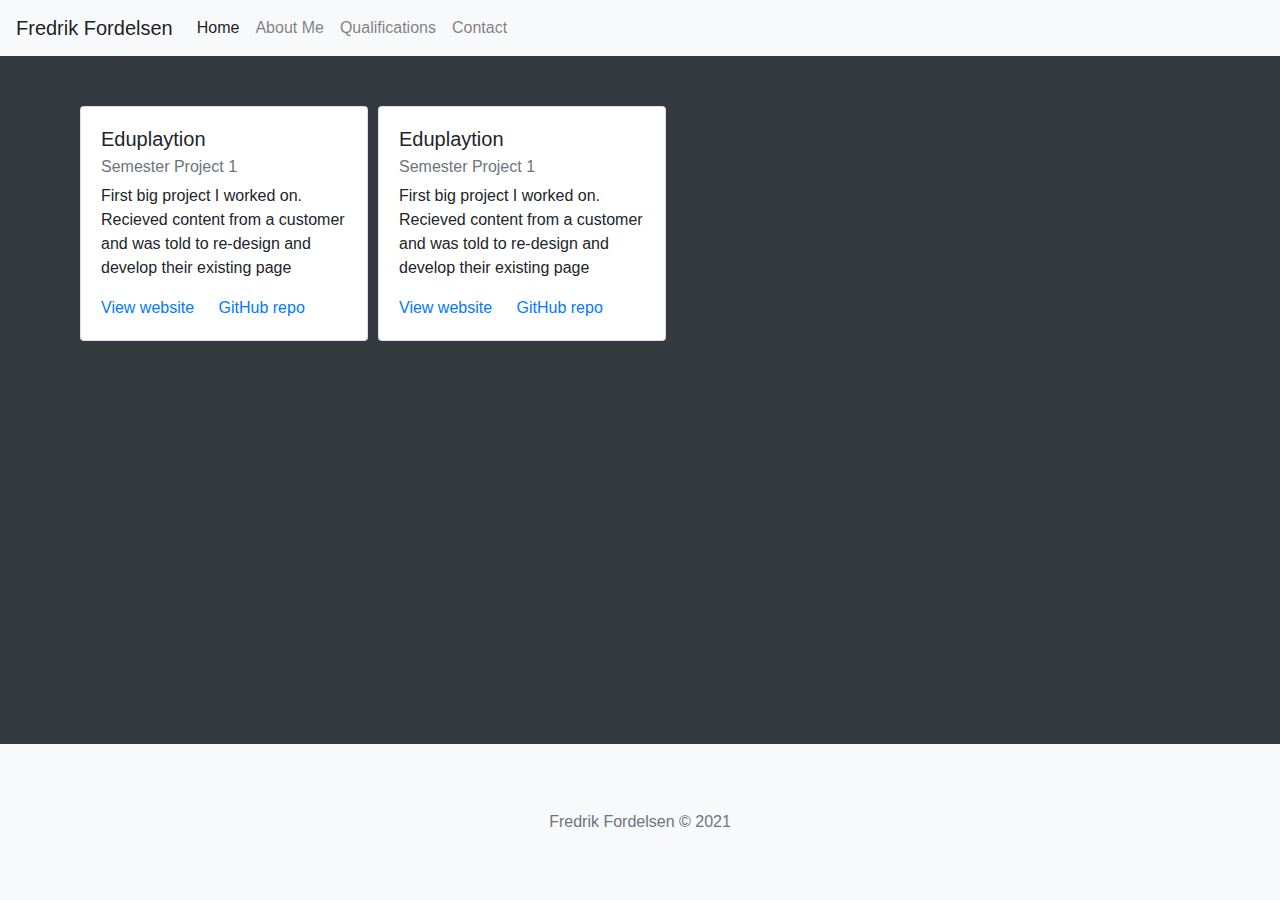
==== index.html @ 33619919 "started working on a basic homepage" ====
<!DOCTYPE html>
<html lang="en">

<head>
    <meta charset="UTF-8">
    <meta name="viewport" content="width=device-width, initial-scale=1.0">
    <link rel="stylesheet" href="https://stackpath.bootstrapcdn.com/bootstrap/4.3.1/css/bootstrap.min.css"
        integrity="sha384-ggOyR0iXCbMQv3Xipma34MD+dH/1fQ784/j6cY/iJTQUOhcWr7x9JvoRxT2MZw1T" crossorigin="anonymous">
    <link rel="stylesheet" href="./css/style.css">
</head>

<body class="bg-dark">
    <nav class="navbar navbar-expand-lg navbar-light bg-light">
        <a class="navbar-brand" href="#">Fredrik Fordelsen</a>
        <button class="navbar-toggler" type="button" data-toggle="collapse" data-target="#navbarNav"
            aria-controls="navbarNav" aria-expanded="false" aria-label="Toggle navigation">
            <span class="navbar-toggler-icon"></span>
        </button>
        <div class="collapse navbar-collapse" id="navbarNav">
            <ul class="navbar-nav">
                <li class="nav-item active">
                    <a class="nav-link" href="#">Home <span class="sr-only">(current)</span></a>
                </li>
                <li class="nav-item">
                    <a class="nav-link" href="#">About Me</a>
                </li>
                <li class="nav-item">
                    <a class="nav-link" href="#">Qualifications</a>
                </li>
                <li class="nav-item">
                    <a class="nav-link" href="#">Contact</a>
                </li>
            </ul>
        </div>
    </nav>

    <main class="container">
        <div class="card-container">
            <div class="card" style="width: 18rem;">
                <div class="card-body">
                    <h5 class="card-title">Eduplaytion</h5>
                    <h6 class="card-subtitle mb-2 text-muted">Semester Project 1</h6>
                    <p class="card-text">First big project I worked on. Recieved content from a customer and was told to
                        re-design and develop their existing page</p>
                    <a href="http://tasks.fredrikfordelsen.no/semester-project/index.html" class="card-link">View
                        website</a>
                    <a href="#" class="card-link">GitHub repo</a>
                </div>
            </div>

            <div class="card" style="width: 18rem;">
                <div class="card-body">
                    <h5 class="card-title">Eduplaytion</h5>
                    <h6 class="card-subtitle mb-2 text-muted">Semester Project 1</h6>
                    <p class="card-text">First big project I worked on. Recieved content from a customer and was told to
                        re-design and develop their existing page</p>
                    <a href="http://tasks.fredrikfordelsen.no/semester-project/index.html" class="card-link">View
                        website</a>
                    <a href="#" class="card-link">GitHub repo</a>
                </div>
            </div>
        </div>
    </main>

    <footer class="footer mt-auto py-3 bg-light">
        <div class="container">
            <span class="text-muted">Fredrik Fordelsen © 2021</span>
        </div>
    </footer>

    <script src="https://code.jquery.com/jquery-3.3.1.slim.min.js"
        integrity="sha384-q8i/X+965DzO0rT7abK41JStQIAqVgRVzpbzo5smXKp4YfRvH+8abtTE1Pi6jizo"
        crossorigin="anonymous"></script>
    <script src="https://cdnjs.cloudflare.com/ajax/libs/popper.js/1.14.7/umd/popper.min.js"
        integrity="sha384-UO2eT0CpHqdSJQ6hJty5KVphtPhzWj9WO1clHTMGa3JDZwrnQq4sF86dIHNDz0W1"
        crossorigin="anonymous"></script>
    <script src="https://stackpath.bootstrapcdn.com/bootstrap/4.3.1/js/bootstrap.min.js"
        integrity="sha384-JjSmVgyd0p3pXB1rRibZUAYoIIy6OrQ6VrjIEaFf/nJGzIxFDsf4x0xIM+B07jRM"
        crossorigin="anonymous"></script>
</body>

</html>
---- css/style.css ----
.container {
    padding: 50px 0px;
}

.card-container {
    display: flex;
    flex-direction: row;
}

.card {
    margin-left: 10px;
}

@media (max-width: 768px) {
    .card-container {
        display: flex;
        flex-direction: column;
    }

    .card {
        margin: 0px 15px 15px;
    }
}

.footer {
    position: fixed; 
    width: 100%;
    bottom: 0;
    padding: 10px 10px 0px 10px; 
    text-align: center;
}
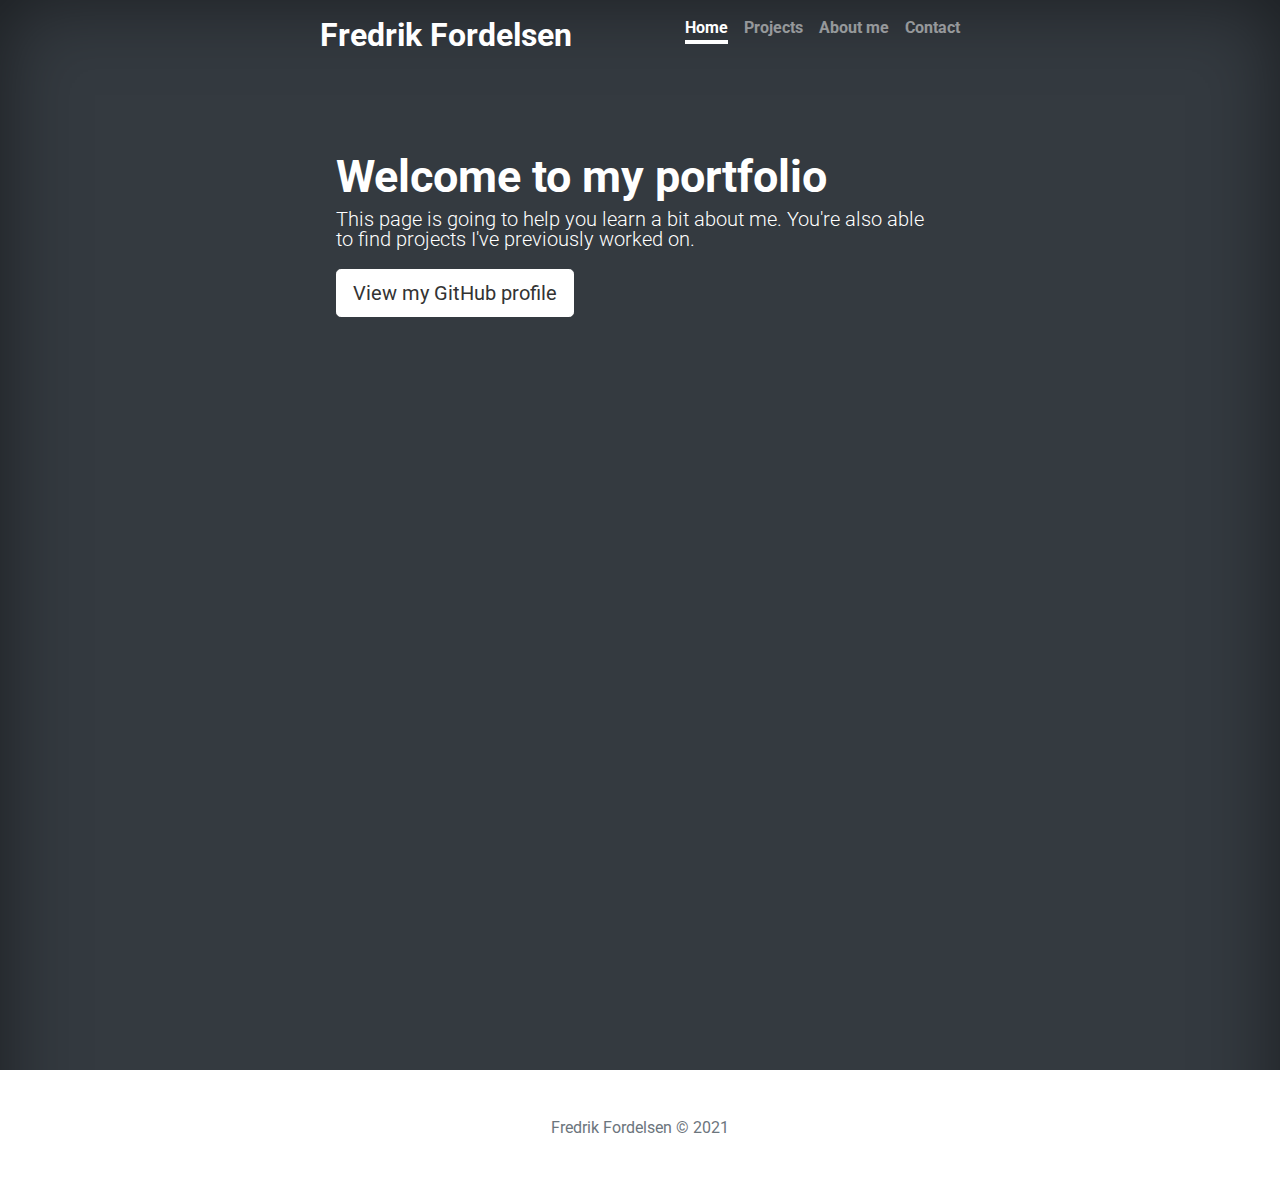
==== commit 7038453e: "added more content about myself" ====
--- a/index.html
+++ b/index.html
@@ -9,64 +9,37 @@
     <link rel="stylesheet" href="./css/style.css">
 </head>
 
-<body class="bg-dark">
-    <nav class="navbar navbar-expand-lg navbar-light bg-light">
-        <a class="navbar-brand" href="#">Fredrik Fordelsen</a>
-        <button class="navbar-toggler" type="button" data-toggle="collapse" data-target="#navbarNav"
-            aria-controls="navbarNav" aria-expanded="false" aria-label="Toggle navigation">
-            <span class="navbar-toggler-icon"></span>
-        </button>
-        <div class="collapse navbar-collapse" id="navbarNav">
-            <ul class="navbar-nav">
-                <li class="nav-item active">
-                    <a class="nav-link" href="#">Home <span class="sr-only">(current)</span></a>
-                </li>
-                <li class="nav-item">
-                    <a class="nav-link" href="#">About Me</a>
-                </li>
-                <li class="nav-item">
-                    <a class="nav-link" href="#">Qualifications</a>
-                </li>
-                <li class="nav-item">
+<body class="h-100 text-center text-white bg-dark">
+    <div class="cover-container d-flex w-100 h-100 p-3 mx-auto flex-column">
+        <header class="mb-auto">
+            <div>
+                <h2 class="float-md-left mb-0"><a class="nav-title" href="index.html">Fredrik Fordelsen</a></h2>
+                <nav class="nav nav-masthead justify-content-center float-md-right">
+                    <a class="nav-link active" aria-current="page" href="index.html">Home</a>
+                    <a class="nav-link" href="projects.html">Projects</a>
+                    <a class="nav-link" href="about.html">About me</a>
                     <a class="nav-link" href="#">Contact</a>
-                </li>
-            </ul>
-        </div>
-    </nav>
+                </nav>
+            </div>
+        </header>
 
-    <main class="container">
-        <div class="card-container">
-            <div class="card" style="width: 18rem;">
-                <div class="card-body">
-                    <h5 class="card-title">Eduplaytion</h5>
-                    <h6 class="card-subtitle mb-2 text-muted">Semester Project 1</h6>
-                    <p class="card-text">First big project I worked on. Recieved content from a customer and was told to
-                        re-design and develop their existing page</p>
-                    <a href="http://tasks.fredrikfordelsen.no/semester-project/index.html" class="card-link">View
-                        website</a>
-                    <a href="#" class="card-link">GitHub repo</a>
-                </div>
-            </div>
+        <main class="px-3">
+            <h1>Welcome to my portfolio</h1>
+            <p class="lead">This page is going to help you learn a bit about me. You're also able to find projects I've
+                previously worked on.</p>
+            <a href="https://github.com/btfredr" class="btn btn-lg btn-secondary fw-bold border-white bg-white">View my
+                GitHub profile</a>
+        </main>
+    </div>
 
-            <div class="card" style="width: 18rem;">
-                <div class="card-body">
-                    <h5 class="card-title">Eduplaytion</h5>
-                    <h6 class="card-subtitle mb-2 text-muted">Semester Project 1</h6>
-                    <p class="card-text">First big project I worked on. Recieved content from a customer and was told to
-                        re-design and develop their existing page</p>
-                    <a href="http://tasks.fredrikfordelsen.no/semester-project/index.html" class="card-link">View
-                        website</a>
-                    <a href="#" class="card-link">GitHub repo</a>
-                </div>
-            </div>
-        </div>
-    </main>
-
-    <footer class="footer mt-auto py-3 bg-light">
+    <footer class="footer">
         <div class="container">
             <span class="text-muted">Fredrik Fordelsen © 2021</span>
         </div>
     </footer>
+
+
+
 
     <script src="https://code.jquery.com/jquery-3.3.1.slim.min.js"
         integrity="sha384-q8i/X+965DzO0rT7abK41JStQIAqVgRVzpbzo5smXKp4YfRvH+8abtTE1Pi6jizo"
--- a/css/style.css
+++ b/css/style.css
@@ -1,14 +1,115 @@
+@import url('https://fonts.googleapis.com/css2?family=Roboto&display=swap');
+
+/*=======================[Global]=======================*/
+html, body, div, span, applet, object, iframe,
+h1, h3, h4, h6, p, blockquote, pre,
+a, abbr, acronym, address, big, cite, code,
+del, dfn, em, img, ins, kbd, q, s, samp,
+small, strike, strong, sub, sup, tt, var,
+b, u, center,
+dl, dt, dd, ol, ul, li,
+fieldset, label, legend,
+table, caption, tbody, tfoot, thead, tr, th, td,
+article, aside, canvas, details, embed,
+figure, figcaption, footer, header, hgroup,
+menu, nav, output, ruby, section, summary,
+time, mark, audio, video {
+    margin: 0;
+    padding: 0;
+    border: 0;
+    font-size: 100%;
+    font: inherit;
+    vertical-align: baseline;
+}
+article, aside, details, figcaption, figure,
+footer, header, hgroup, menu, nav, section {
+    display: block;
+}
+body {
+    line-height: 1;
+    background-color: #DCDCDC;
+    font-family: 'Roboto', sans-serif;
+}
+ol, ul {
+    list-style: none;
+}
+h1 {
+    font-size: 45px;
+    font-weight: bold;
+    padding-bottom: 10px;
+}
+h5 {
+  font-weight: bold;
+}
+
+p {
+    padding: 0px 0px 20px;
+}
+a {
+    text-decoration: none;
+    color: black;
+    font-weight: bold;
+    font-weight: bold;
+    padding: 13px 0px;
+    top: 0;
+}
+::placeholder {
+    font-family: 'Roboto', sans-serif;
+    font-style: italic;
+
+}
+blockquote, q {
+    quotes: none;
+}
+blockquote:before, blockquote:after,
+q:before, q:after {
+    content: '';
+    content: none;
+}
+table {
+    border-collapse: collapse;
+     border-spacing: 0;
+}
+button {
+    outline: none;
+    background: none;
+    border: 1px solid black;
+}
+
+
+
+
 .container {
     padding: 50px 0px;
+}
+
+.footer {
+  margin-top: auto;
+  bottom: 0;
+  height: unset;
+  width: 100%;
+  color: white;
+  background-color: white;
 }
 
 .card-container {
     display: flex;
     flex-direction: row;
-}
-
-.card {
-    margin-left: 10px;
+    margin-top: 25px;
+}
+
+.mycard {
+    color: black;
+    margin: 10px 5px 0px 10px;
+}
+
+.nav-title {
+    color: white;
+}
+
+.nav-title:hover {
+    text-decoration: none;
+    color: white;
 }
 
 @media (max-width: 768px) {
@@ -17,15 +118,88 @@
         flex-direction: column;
     }
 
-    .card {
+    .mycard {
         margin: 0px 15px 15px;
     }
 }
 
-.footer {
-    position: fixed; 
-    width: 100%;
-    bottom: 0;
-    padding: 10px 10px 0px 10px; 
-    text-align: center;
-}+
+.px-3 {
+    margin-top: 100px;
+    text-align: left;
+    height: 100vh;
+}
+
+
+
+/*
+ * Globals
+ */
+
+
+/* Custom default button */
+.btn-secondary,
+.btn-secondary:hover,
+.btn-secondary:focus {
+  color: #333;
+  text-shadow: none; /* Prevent inheritance from `body` */
+}
+
+
+/*
+ * Base structure
+ */
+
+body {
+  box-shadow: inset 0 0 5rem rgba(0, 0, 0, .5);
+  margin: 0;
+  padding: 0;
+  box-sizing: border-box;
+  width: 100vw;
+  height: auto;
+}
+
+.cover-container {
+  max-width: 42em;
+}
+
+
+/*
+ * Header
+ */
+
+.nav-masthead .nav-link {
+  padding: .25rem 0;
+  font-weight: 700;
+  color: rgba(255, 255, 255, .5);
+  background-color: transparent;
+  border-bottom: .25rem solid transparent;
+}
+
+.nav-masthead .nav-link:hover,
+.nav-masthead .nav-link:focus {
+  border-bottom-color: rgba(255, 255, 255, .25);
+}
+
+.nav-masthead .nav-link + .nav-link {
+  margin-left: 1rem;
+}
+
+.nav-masthead .active {
+  color: #fff;
+  border-bottom-color: #fff;
+}
+
+.bd-placeholder-img {
+    font-size: 1.125rem;
+    text-anchor: middle;
+    -webkit-user-select: none;
+    -moz-user-select: none;
+    user-select: none;
+  }
+
+  @media (min-width: 768px) {
+    .bd-placeholder-img-lg {
+      font-size: 3.5rem;
+    }
+  }